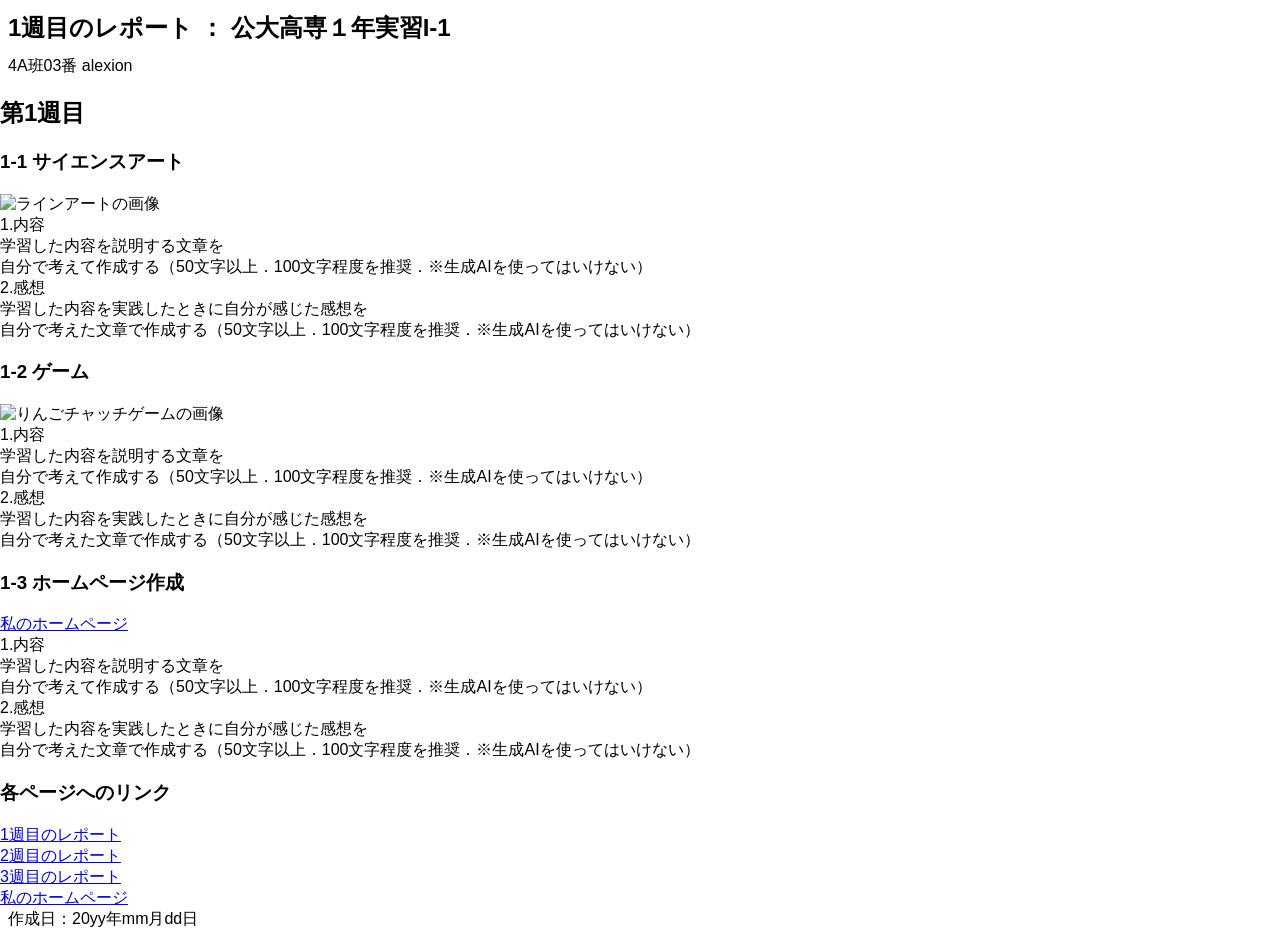
==== rep01.html @ 760777c3 "Update rep01.html" ====
<!DOCTYPE html>
<html lang='ja'>
<head>
  <meta charset='utf-8'>
  <title>I-1 1st Web Report</title>
  <meta property="og:title" content="1週目のレポート">
  <meta property="og:description" content="1週目のレポート：公大高専１年実習I-1">
  <meta name="theme-color" content="#ECECF7">
  <meta name="msapplication-TileColor" content="#ECECF7">
  <link rel="icon" type="image/png" xhref="icon.png">
  <link rel="apple-touch-icon" xhref="icon.png">
  <meta name="msapplication-square310x310logo" xcontent="icon.png">
  <meta name="twitter:card" content="summary_large_image">
  <meta property="og:image" content="https://yourdomain/ogp.jpg">
  <meta name="twitter:image" content="https://yourdomain/ogp.jpg">

  <meta name="viewport" content="width=device-width, initial-scale=1.0">
  <meta name="format-detection" content="telephone=no">

  <link rel="stylesheet" href="index.css">
</head>
<body>
  <div class=header>
    <h1>1週目のレポート ： 公大高専１年実習I-1</h1>
    <div>4A班03番 alexion</div>
  </div>
  <div class=1week>
    <h2>第1週目</h2>
    <div>
      <h3>1-1 サイエンスアート</h3>
      <img src="art.png" alt="ラインアートの画像" width="50%" height="50%">
      <div>
        1.内容<br>
        学習した内容を説明する文章を<br>
        自分で考えて作成する（50文字以上．100文字程度を推奨．※生成AIを使ってはいけない）<br>
        2.感想<br>
        学習した内容を実践したときに自分が感じた感想を<br>
        自分で考えた文章で作成する（50文字以上．100文字程度を推奨．※生成AIを使ってはいけない）<br>
      </div>
    </div>

    <div>
      <h3>1-2 ゲーム</h3>
      <img src="game.png" alt="りんごチャッチゲームの画像" width="50%" height="50%">
      <div>
        1.内容<br>
        学習した内容を説明する文章を<br>
        自分で考えて作成する（50文字以上．100文字程度を推奨．※生成AIを使ってはいけない）<br>
        2.感想<br>
        学習した内容を実践したときに自分が感じた感想を<br>
        自分で考えた文章で作成する（50文字以上．100文字程度を推奨．※生成AIを使ってはいけない）<br>
      </div>
    </div>

    <div>
      <h3>1-3 ホームページ作成</h3>
      <div>
        <!-- 下のyourIDを 自分のIDに書き替える↓ -->
        <a href="https://yourID.github.io/web/">私のホームページ</a><br>
        1.内容<br>
        学習した内容を説明する文章を<br>
        自分で考えて作成する（50文字以上．100文字程度を推奨．※生成AIを使ってはいけない）<br>
        2.感想<br>
        学習した内容を実践したときに自分が感じた感想を<br>
        自分で考えた文章で作成する（50文字以上．100文字程度を推奨．※生成AIを使ってはいけない）<br>
      </div>
    </div>

    <div>
      <h3>各ページへのリンク</h3>
      <div>
        <!-- 下のyourIDを 自分のIDに書き替える↓ -->
        <a href="https://yourID.github.io/web/rep01.html">1週目のレポート</a><br>
        <a href="https://yourID.github.io/web/rep02.html">2週目のレポート</a><br>
        <a href="https://yourID.github.io/web/rep03.html">3週目のレポート</a><br>
        <a href="https://yourID.github.io/web/">私のホームページ</a><br>
      </div>
    </div>
  </div>
  <div class=footer>
    作成日：20yy年mm月dd日
  </div>
</body>
</html>
---- index.css ----
body {
  font-family: sans-serif;
  margin: 0;
  padding: 0;
}
.header {
  background-color: white;
  padding: 0 .5em;
}
.footer {
  background-color: white;
  padding: 0 .5em;
}
.main {
  background-color: #fff8d8;
  padding: 1em;
}
h1 {
  font-size: 150%;
  margin: 0 0;
  padding: .5em 0;
}
div {
  padding: 0vw 0vh;
  margin: 0vw 0vh;
}
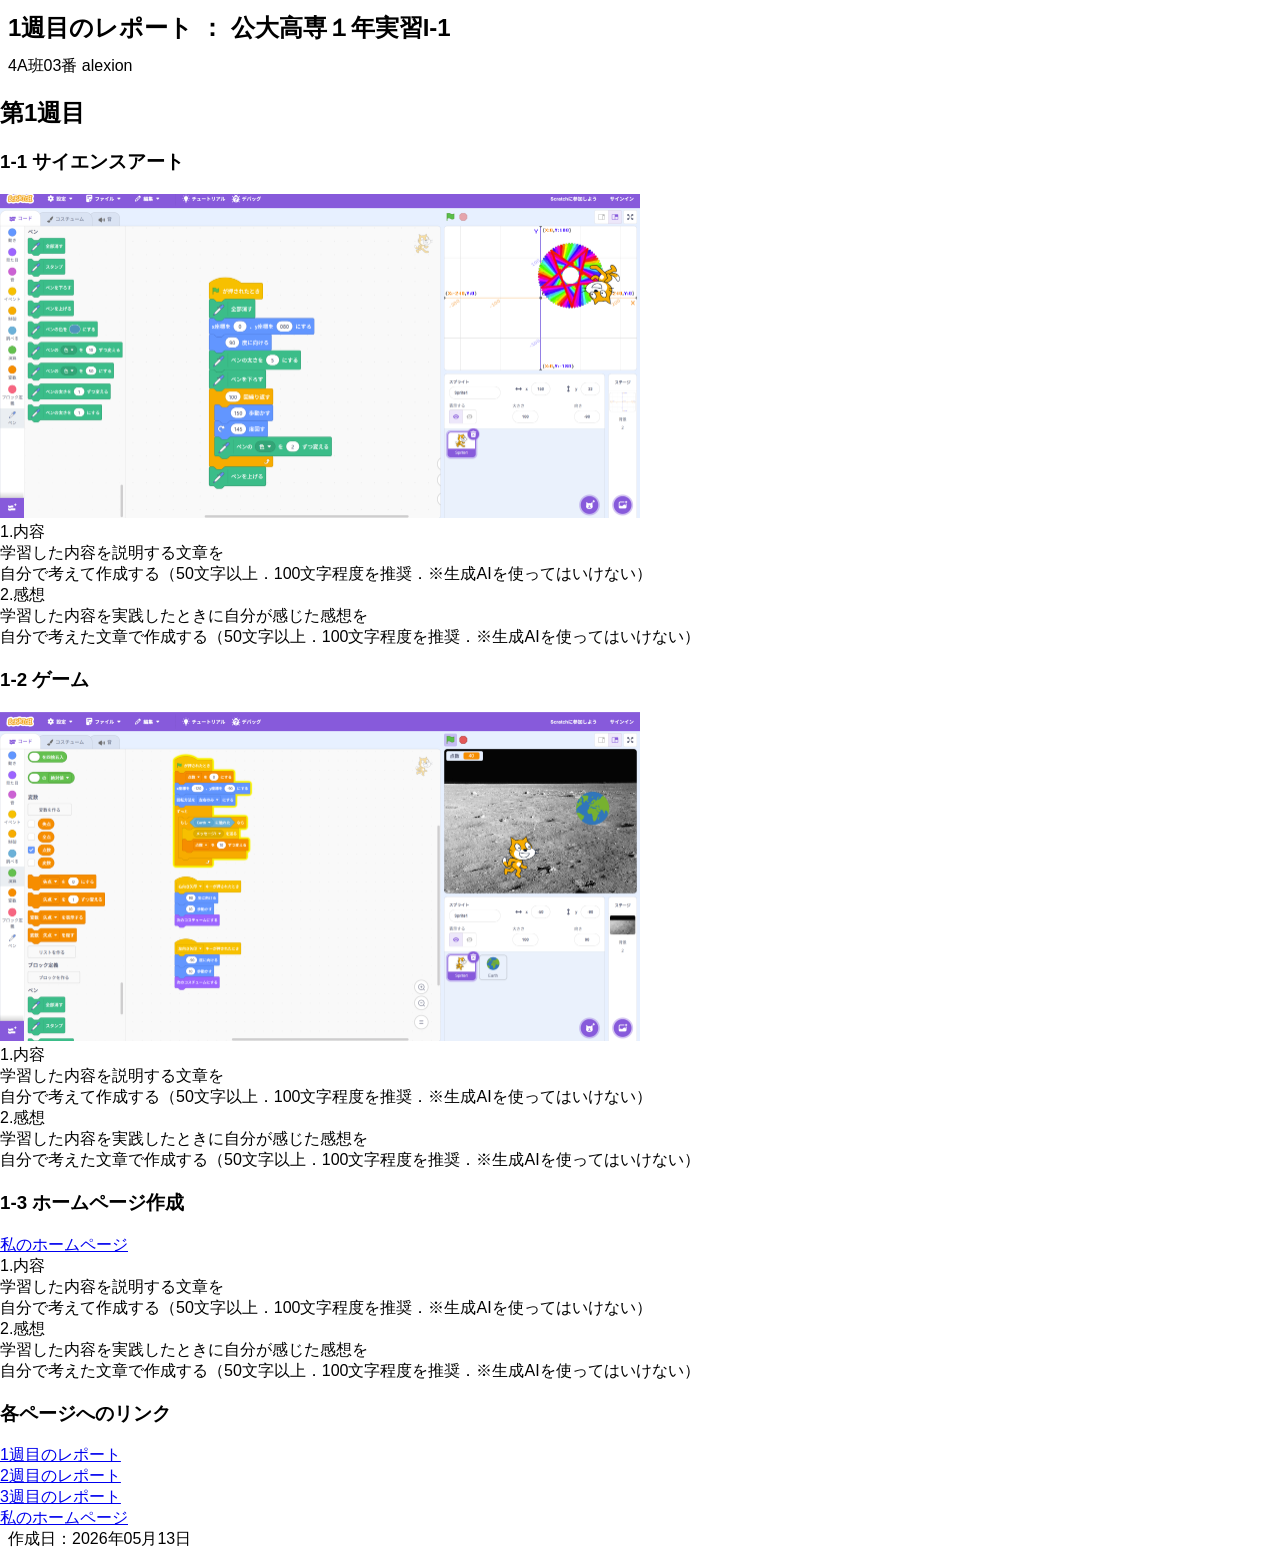
==== commit 69c49ffe: "Update rep01.html" ====
--- a/rep01.html
+++ b/rep01.html
@@ -56,7 +56,7 @@
       <h3>1-3 ホームページ作成</h3>
       <div>
         <!-- 下のyourIDを 自分のIDに書き替える↓ -->
-        <a href="https://yourID.github.io/web/">私のホームページ</a><br>
+        <a href="https://alexion-64831.github.io/web/">私のホームページ</a><br>
         1.内容<br>
         学習した内容を説明する文章を<br>
         自分で考えて作成する（50文字以上．100文字程度を推奨．※生成AIを使ってはいけない）<br>
@@ -70,15 +70,15 @@
       <h3>各ページへのリンク</h3>
       <div>
         <!-- 下のyourIDを 自分のIDに書き替える↓ -->
-        <a href="https://yourID.github.io/web/rep01.html">1週目のレポート</a><br>
-        <a href="https://yourID.github.io/web/rep02.html">2週目のレポート</a><br>
-        <a href="https://yourID.github.io/web/rep03.html">3週目のレポート</a><br>
-        <a href="https://yourID.github.io/web/">私のホームページ</a><br>
+        <a href="https://alexion-64831.github.io/web/rep01.html">1週目のレポート</a><br>
+        <a href="https://alexion-64831.github.io/web/rep02.html">2週目のレポート</a><br>
+        <a href="https://alexion-64831.github.io/web/rep03.html">3週目のレポート</a><br>
+        <a href="https://alexion-64831.github.io/web/">私のホームページ</a><br>
       </div>
     </div>
   </div>
   <div class=footer>
-    作成日：20yy年mm月dd日
+    作成日：2026年05月13日
   </div>
 </body>
 </html>
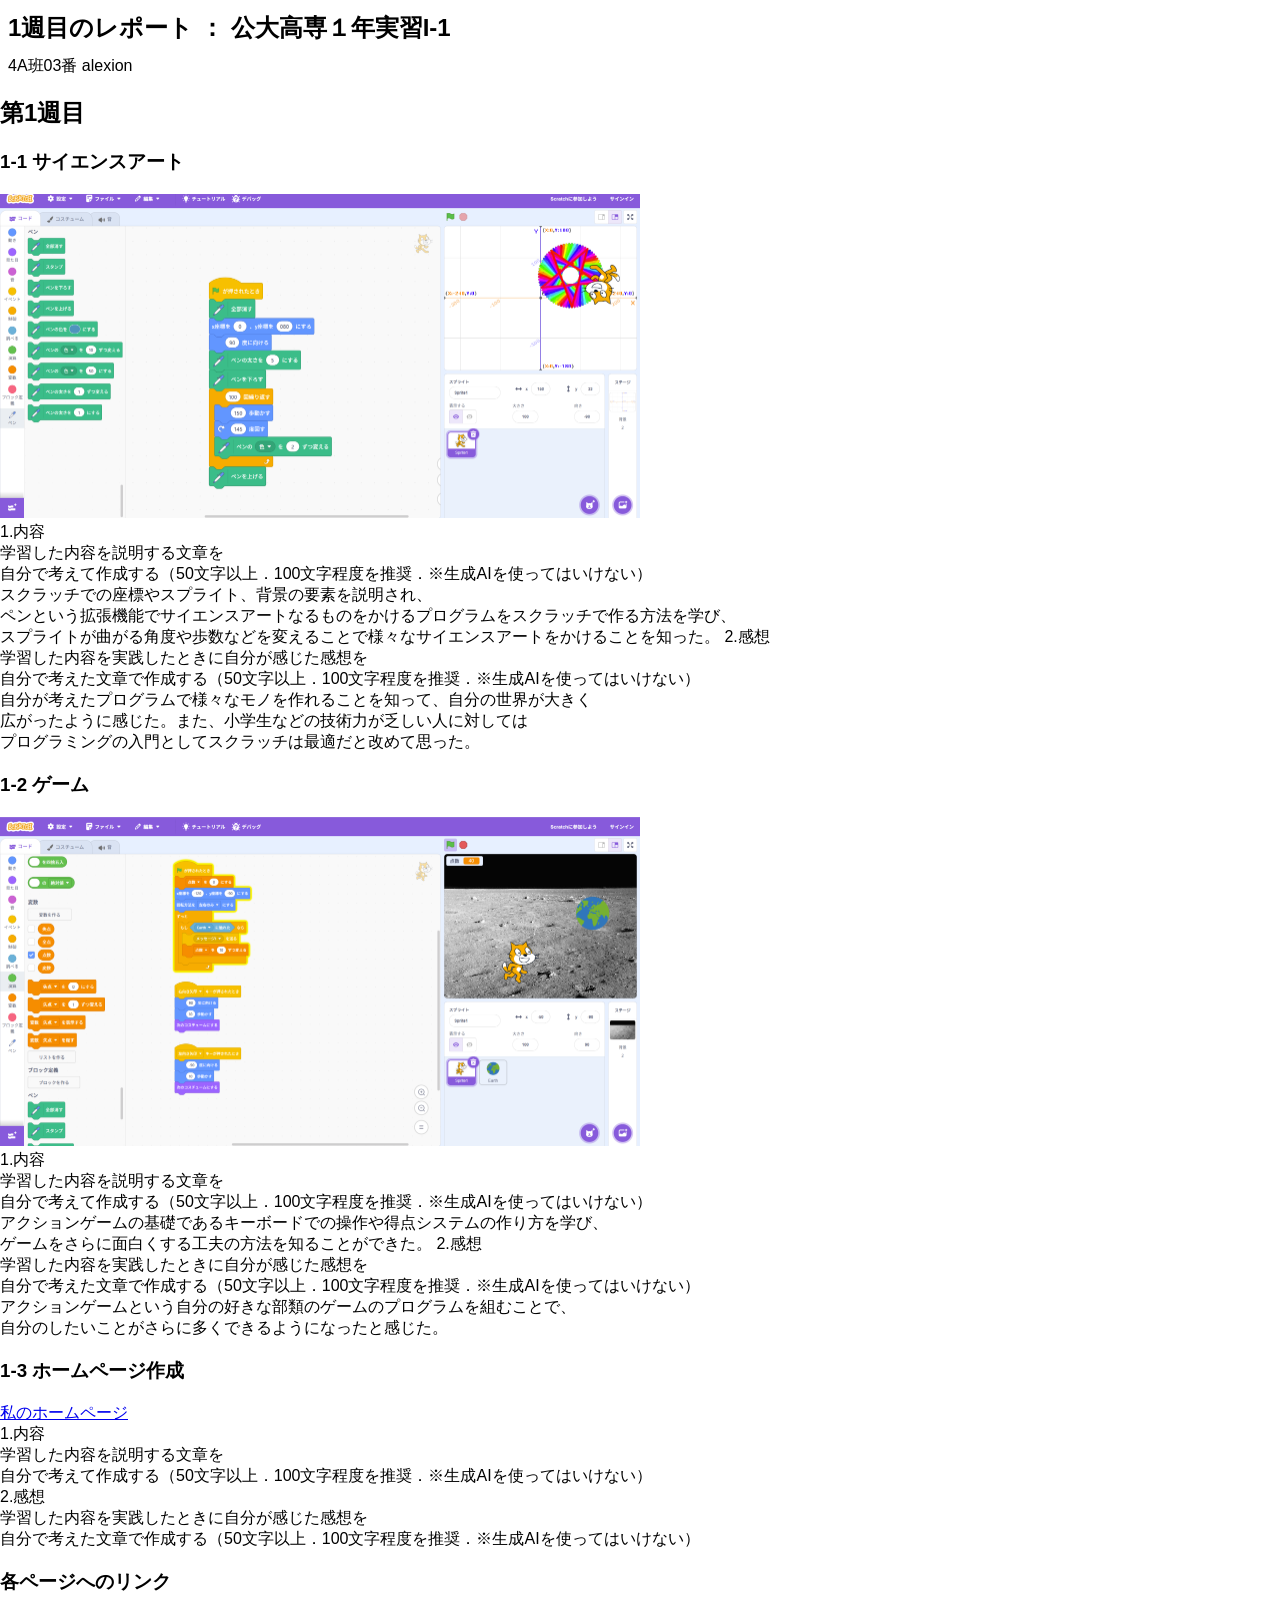
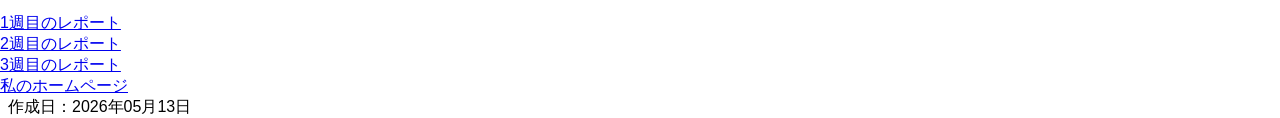
==== commit 8dfdd7f5: "Update rep01.html" ====
--- a/rep01.html
+++ b/rep01.html
@@ -33,9 +33,15 @@
         1.内容<br>
         学習した内容を説明する文章を<br>
         自分で考えて作成する（50文字以上．100文字程度を推奨．※生成AIを使ってはいけない）<br>
+        スクラッチでの座標やスプライト、背景の要素を説明され、<br>
+        ペンという拡張機能でサイエンスアートなるものをかけるプログラムをスクラッチで作る方法を学び、<br>
+        スプライトが曲がる角度や歩数などを変えることで様々なサイエンスアートをかけることを知った。
         2.感想<br>
         学習した内容を実践したときに自分が感じた感想を<br>
         自分で考えた文章で作成する（50文字以上．100文字程度を推奨．※生成AIを使ってはいけない）<br>
+        自分が考えたプログラムで様々なモノを作れることを知って、自分の世界が大きく<br>
+        広がったように感じた。また、小学生などの技術力が乏しい人に対しては<br>
+        プログラミングの入門としてスクラッチは最適だと改めて思った。
       </div>
     </div>
 
@@ -46,9 +52,15 @@
         1.内容<br>
         学習した内容を説明する文章を<br>
         自分で考えて作成する（50文字以上．100文字程度を推奨．※生成AIを使ってはいけない）<br>
+        アクションゲームの基礎であるキーボードでの操作や得点システムの作り方を学び、<br>
+        ゲームをさらに面白くする工夫の方法を知ることができた。
+        
         2.感想<br>
         学習した内容を実践したときに自分が感じた感想を<br>
         自分で考えた文章で作成する（50文字以上．100文字程度を推奨．※生成AIを使ってはいけない）<br>
+        アクションゲームという自分の好きな部類のゲームのプログラムを組むことで、<br>
+        自分のしたいことがさらに多くできるようになったと感じた。
+        
       </div>
     </div>
 
